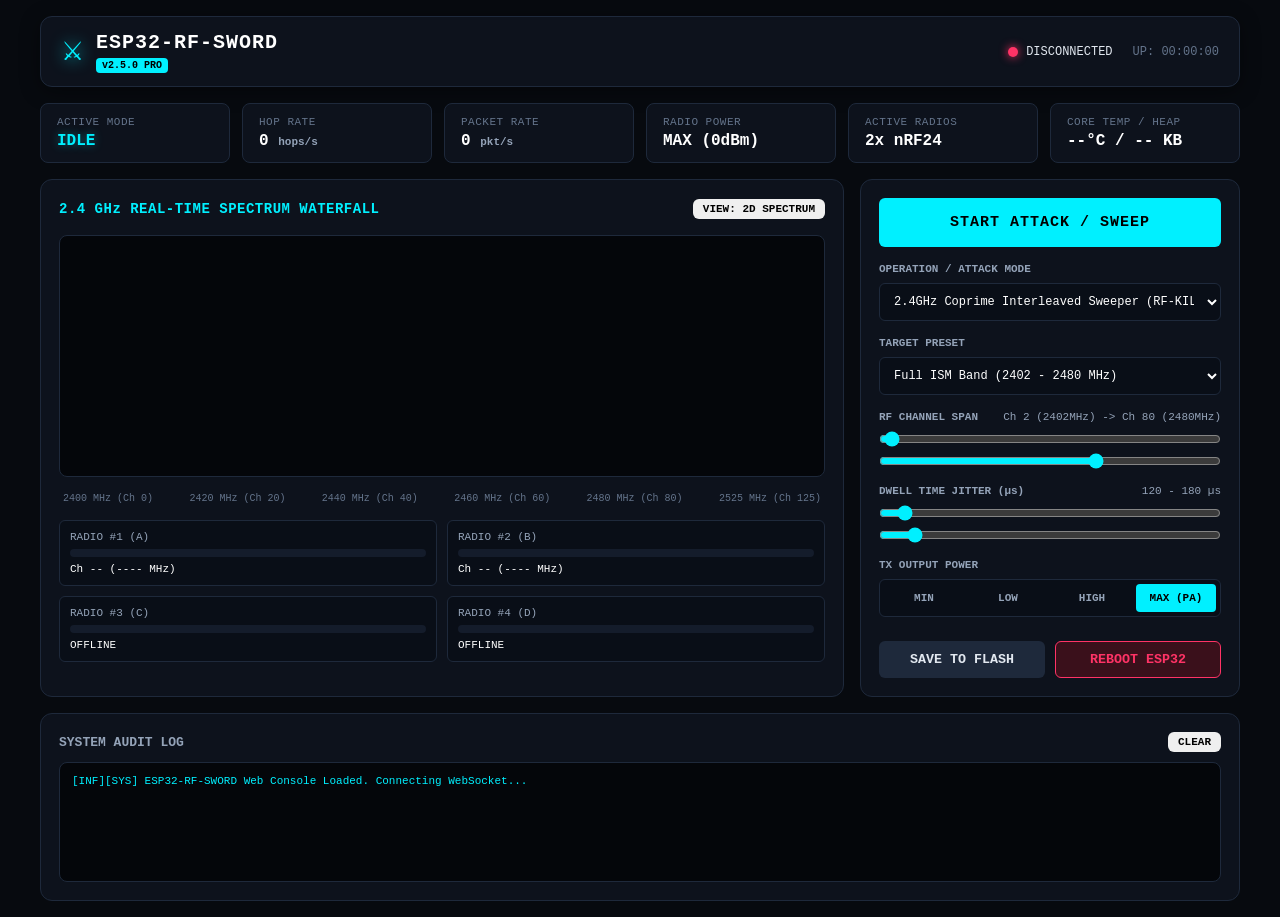
==== web/index.html @ 1f1c4a1c "Add core components and utilities for ESP32-RF-SWORD framework - Introduced BLESpamAttack, WiFiDeaut" ====
<!DOCTYPE html>
<html lang="en">
<head>
    <meta charset="UTF-8">
    <meta name="viewport" content="width=device-width, initial-scale=1.0">
    <title>ESP32-RF-SWORD // RF Research & Security Dashboard</title>
    <link rel="stylesheet" href="style.css">
</head>
<body>
    <div class="hud-container">
        <!-- Top Navigation Bar -->
        <header class="hud-header">
            <div class="brand">
                <div class="brand-icon">⚔</div>
                <div class="brand-text">
                    <h1>ESP32-RF-SWORD</h1>
                    <span class="badge">v2.5.0 PRO</span>
                </div>
            </div>
            <div class="status-indicator">
                <span id="ws-status" class="status-dot disconnected"></span>
                <span id="status-text">DISCONNECTED</span>
                <span class="uptime" id="uptime-display">UP: 00:00:00</span>
            </div>
        </header>

        <!-- Top Metrics Grid -->
        <div class="metrics-grid">
            <div class="metric-card">
                <div class="metric-label">ACTIVE MODE</div>
                <div class="metric-value accent" id="metric-mode">IDLE</div>
            </div>
            <div class="metric-card">
                <div class="metric-label">HOP RATE</div>
                <div class="metric-value" id="metric-hops">0 <small>hops/s</small></div>
            </div>
            <div class="metric-card">
                <div class="metric-label">PACKET RATE</div>
                <div class="metric-value" id="metric-packets">0 <small>pkt/s</small></div>
            </div>
            <div class="metric-card">
                <div class="metric-label">RADIO POWER</div>
                <div class="metric-value" id="metric-power">MAX (0dBm)</div>
            </div>
            <div class="metric-card">
                <div class="metric-label">ACTIVE RADIOS</div>
                <div class="metric-value" id="metric-radios">2x nRF24</div>
            </div>
            <div class="metric-card">
                <div class="metric-label">CORE TEMP / HEAP</div>
                <div class="metric-value" id="metric-health">--°C / -- KB</div>
            </div>
        </div>

        <!-- Main Dashboard Content -->
        <div class="dashboard-body">
            <!-- Left Column: Spectrum & Visualizer -->
            <div class="main-panel">
                <div class="panel-header">
                    <h2>2.4 GHz REAL-TIME SPECTRUM WATERFALL</h2>
                    <div class="panel-actions">
                        <button class="btn btn-sm" id="btn-toggle-view">VIEW: 2D SPECTRUM</button>
                    </div>
                </div>
                <div class="canvas-container">
                    <canvas id="waterfallCanvas" width="800" height="260"></canvas>
                </div>
                <div class="spectrum-labels">
                    <span>2400 MHz (Ch 0)</span>
                    <span>2420 MHz (Ch 20)</span>
                    <span>2440 MHz (Ch 40)</span>
                    <span>2460 MHz (Ch 60)</span>
                    <span>2480 MHz (Ch 80)</span>
                    <span>2525 MHz (Ch 125)</span>
                </div>

                <!-- Radio Channel Indicators -->
                <div class="radio-gauges-container">
                    <div class="radio-gauge" id="gauge-radio-0">
                        <span class="gauge-title">RADIO #1 (A)</span>
                        <div class="gauge-bar-bg"><div class="gauge-bar-fill" style="width: 0%"></div></div>
                        <span class="gauge-info">Ch -- (---- MHz)</span>
                    </div>
                    <div class="radio-gauge" id="gauge-radio-1">
                        <span class="gauge-title">RADIO #2 (B)</span>
                        <div class="gauge-bar-bg"><div class="gauge-bar-fill" style="width: 0%"></div></div>
                        <span class="gauge-info">Ch -- (---- MHz)</span>
                    </div>
                    <div class="radio-gauge" id="gauge-radio-2">
                        <span class="gauge-title">RADIO #3 (C)</span>
                        <div class="gauge-bar-bg"><div class="gauge-bar-fill" style="width: 0%"></div></div>
                        <span class="gauge-info">OFFLINE</span>
                    </div>
                    <div class="radio-gauge" id="gauge-radio-3">
                        <span class="gauge-title">RADIO #4 (D)</span>
                        <div class="gauge-bar-bg"><div class="gauge-bar-fill" style="width: 0%"></div></div>
                        <span class="gauge-info">OFFLINE</span>
                    </div>
                </div>
            </div>

            <!-- Right Column: Control Deck -->
            <div class="control-panel">
                <!-- Master On/Off Switch -->
                <div class="master-switch-box">
                    <button id="btn-master-toggle" class="btn btn-primary btn-master">START ATTACK / SWEEP</button>
                </div>

                <!-- Mode Selection -->
                <div class="control-group">
                    <label>OPERATION / ATTACK MODE</label>
                    <select id="select-mode" class="form-select">
                        <option value="SWEEP_COPRIME">2.4GHz Coprime Interleaved Sweeper (RF-KILL V2+)</option>
                        <option value="SWEEP_LINEAR">2.4GHz High-Speed Linear Sweep</option>
                        <option value="SWEEP_RANDOM">2.4GHz Pseudo-Random Jitter Sweep</option>
                        <option value="TARGETED_BLE">Focused BLE Jammer (Adv 37, 38, 39)</option>
                        <option value="TARGETED_WIFI">Focused Wi-Fi Blocker (Ch 1/6/11)</option>
                        <option value="TARGETED_ZIGBEE">Focused ZigBee / 802.15.4 Jammer</option>
                        <option value="TARGETED_DRONE">Focused Drone RC Hopping Jammer</option>
                        <option value="TARGETED_SUBGHZ">Sub-GHz Jammer (315/433/868/915 MHz)</option>
                        <option value="NOISE_BURST">High-Power Corrupted Packet Blaster</option>
                        <option value="SPECTRUM_ANALYZER">2.4 GHz Spectrum Sniffer & Waterfall</option>
                        <option value="WIFI_BEACON_SPAM">Native 802.11 Beacon SSID Flooder</option>
                        <option value="WIFI_DEAUTH_STORM">Native 802.11 Deauth & Disassoc Storm</option>
                        <option value="BLE_POPUP_SPAM">Native BLE Apple/Android/Win Popup Storm</option>
                        <option value="TOTAL_BLITZ">TOTAL BLITZ (All Radios & Bands Synchronized)</option>
                    </select>
                </div>

                <!-- Target Presets -->
                <div class="control-group">
                    <label>TARGET PRESET</label>
                    <select id="select-preset" class="form-select">
                        <option value="full">Full ISM Band (2402 - 2480 MHz)</option>
                        <option value="ble-adv">Bluetooth Adv (Ch 37, 38, 39)</option>
                        <option value="ble-all">Bluetooth All 40 Channels</option>
                        <option value="wifi-1">Wi-Fi Channel 1 (2412 MHz)</option>
                        <option value="wifi-6">Wi-Fi Channel 6 (2437 MHz)</option>
                        <option value="wifi-11">Wi-Fi Channel 11 (2462 MHz)</option>
                        <option value="wifi-all">Wi-Fi All Channels (1-13)</option>
                        <option value="zigbee">ZigBee / Thread (Ch 11-26)</option>
                        <option value="flysky">FlySky AFHDS RC Drones</option>
                        <option value="frsky">FrSky ACCST RC Drones</option>
                        <option value="elrs">ExpressLRS 2.4GHz</option>
                        <option value="sub-315">Sub-GHz 315.00 MHz</option>
                        <option value="sub-433">Sub-GHz 433.92 MHz</option>
                        <option value="sub-868">Sub-GHz 868.35 MHz</option>
                        <option value="sub-915">Sub-GHz 915.00 MHz</option>
                        <option value="custom">Custom Range...</option>
                    </select>
                </div>

                <!-- Channel Range Slider -->
                <div class="control-group">
                    <div class="range-labels">
                        <label>RF CHANNEL SPAN</label>
                        <span id="channel-span-text">Ch 2 (2402MHz) -> Ch 80 (2480MHz)</span>
                    </div>
                    <div class="dual-range">
                        <input type="range" id="range-min-ch" min="0" max="125" value="2">
                        <input type="range" id="range-max-ch" min="0" max="125" value="80">
                    </div>
                </div>

                <!-- Dwell Timing -->
                <div class="control-group">
                    <div class="range-labels">
                        <label>DWELL TIME JITTER (µs)</label>
                        <span id="dwell-text">120 - 180 µs</span>
                    </div>
                    <div class="dual-range">
                        <input type="range" id="range-min-dwell" min="10" max="2000" step="10" value="120">
                        <input type="range" id="range-max-dwell" min="10" max="2000" step="10" value="180">
                    </div>
                </div>

                <!-- Power Level Selection -->
                <div class="control-group">
                    <label>TX OUTPUT POWER</label>
                    <div class="btn-group-segmented">
                        <button class="btn btn-seg" data-power="MIN">MIN</button>
                        <button class="btn btn-seg" data-power="LOW">LOW</button>
                        <button class="btn btn-seg" data-power="HIGH">HIGH</button>
                        <button class="btn btn-seg active" data-power="MAX">MAX (PA)</button>
                    </div>
                </div>

                <!-- Quick Action Buttons -->
                <div class="quick-actions">
                    <button class="btn btn-secondary" id="btn-save-nvs">SAVE TO FLASH</button>
                    <button class="btn btn-danger" id="btn-reboot">REBOOT ESP32</button>
                </div>
            </div>
        </div>

        <!-- Live Event Log Console -->
        <div class="log-panel">
            <div class="log-header">
                <h3>SYSTEM AUDIT LOG</h3>
                <button class="btn btn-sm" id="btn-clear-log">CLEAR</button>
            </div>
            <div class="log-output" id="log-output">
                <div class="log-entry log-info">[INF][SYS] ESP32-RF-SWORD Web Console Loaded. Connecting WebSocket...</div>
            </div>
        </div>
    </div>

    <script src="app.js"></script>
</body>
</html>
---- web/style.css ----
/* ==============================================================================
   ESP32-RF-SWORD: Modern Cyberpunk Dashboard Theme
   ============================================================================== */

:root {
    --bg-dark: #070a0f;
    --bg-card: #0d121c;
    --bg-card-hover: #131b2a;
    --border-color: #1e293b;
    --border-accent: #00f0ff33;
    
    --accent-cyan: #00f0ff;
    --accent-green: #00ff88;
    --accent-red: #ff3366;
    --accent-amber: #ffb800;
    --accent-purple: #9d4edd;
    
    --text-main: #e2e8f0;
    --text-muted: #94a3b8;
    --text-dim: #64748b;
    
    --font-mono: ui-monospace, SFMono-Regular, Menlo, Monaco, Consolas, "Liberation Mono", "Courier New", monospace;
    --font-sans: -apple-system, BlinkMacSystemFont, "Segoe UI", Roboto, Oxygen, Ubuntu, Cantarell, "Helvetica Neue", sans-serif;
}

* {
    box-sizing: border-box;
    margin: 0;
    padding: 0;
}

body {
    background-color: var(--bg-dark);
    color: var(--text-main);
    font-family: var(--font-sans);
    min-height: 100vh;
    display: flex;
    justify-content: center;
    padding: 16px;
}

.hud-container {
    width: 100%;
    max-width: 1200px;
    display: flex;
    flex-direction: column;
    gap: 16px;
}

/* Header */
.hud-header {
    display: flex;
    justify-content: space-between;
    align-items: center;
    background: var(--bg-card);
    border: 1px solid var(--border-color);
    padding: 14px 20px;
    border-radius: 12px;
    box-shadow: 0 4px 20px rgba(0, 0, 0, 0.4);
}

.brand {
    display: flex;
    align-items: center;
    gap: 12px;
}

.brand-icon {
    font-size: 26px;
    color: var(--accent-cyan);
    filter: drop-shadow(0 0 8px var(--accent-cyan));
}

.brand-text h1 {
    font-size: 20px;
    font-weight: 800;
    letter-spacing: 1px;
    color: #fff;
    font-family: var(--font-mono);
}

.badge {
    font-size: 10px;
    background: var(--accent-cyan);
    color: #000;
    font-weight: bold;
    padding: 2px 6px;
    border-radius: 4px;
    font-family: var(--font-mono);
}

.status-indicator {
    display: flex;
    align-items: center;
    gap: 8px;
    font-family: var(--font-mono);
    font-size: 12px;
}

.status-dot {
    width: 10px;
    height: 10px;
    border-radius: 50%;
    display: inline-block;
}

.status-dot.connected {
    background: var(--accent-green);
    box-shadow: 0 0 10px var(--accent-green);
}

.status-dot.disconnected {
    background: var(--accent-red);
    box-shadow: 0 0 10px var(--accent-red);
}

.uptime {
    margin-left: 12px;
    color: var(--text-dim);
}

/* Metrics Grid */
.metrics-grid {
    display: grid;
    grid-template-columns: repeat(auto-fit, minmax(170px, 1fr));
    gap: 12px;
}

.metric-card {
    background: var(--bg-card);
    border: 1px solid var(--border-color);
    padding: 12px 16px;
    border-radius: 8px;
    display: flex;
    flex-direction: column;
    gap: 4px;
}

.metric-label {
    font-size: 11px;
    font-family: var(--font-mono);
    color: var(--text-dim);
    letter-spacing: 0.5px;
}

.metric-value {
    font-size: 16px;
    font-weight: 700;
    font-family: var(--font-mono);
    color: #fff;
}

.metric-value.accent {
    color: var(--accent-cyan);
    text-shadow: 0 0 10px rgba(0, 240, 255, 0.4);
}

.metric-value small {
    font-size: 11px;
    color: var(--text-muted);
}

/* Dashboard Body Layout */
.dashboard-body {
    display: grid;
    grid-template-columns: 1fr 380px;
    gap: 16px;
}

@media (max-width: 900px) {
    .dashboard-body {
        grid-template-columns: 1fr;
    }
}

.main-panel, .control-panel, .log-panel {
    background: var(--bg-card);
    border: 1px solid var(--border-color);
    border-radius: 12px;
    padding: 18px;
    display: flex;
    flex-direction: column;
    gap: 16px;
}

.panel-header {
    display: flex;
    justify-content: space-between;
    align-items: center;
}

.panel-header h2 {
    font-size: 14px;
    font-family: var(--font-mono);
    letter-spacing: 0.5px;
    color: var(--accent-cyan);
}

/* Canvas & Spectrum */
.canvas-container {
    background: #04060a;
    border: 1px solid var(--border-color);
    border-radius: 8px;
    overflow: hidden;
    display: flex;
    justify-content: center;
}

#waterfallCanvas {
    width: 100%;
    height: 240px;
    display: block;
}

.spectrum-labels {
    display: flex;
    justify-content: space-between;
    font-family: var(--font-mono);
    font-size: 10px;
    color: var(--text-dim);
    padding: 0 4px;
}

/* Radio Gauges */
.radio-gauges-container {
    display: grid;
    grid-template-columns: repeat(2, 1fr);
    gap: 10px;
}

.radio-gauge {
    background: #090e17;
    border: 1px solid var(--border-color);
    padding: 10px;
    border-radius: 6px;
    display: flex;
    flex-direction: column;
    gap: 6px;
}

.gauge-title {
    font-size: 11px;
    font-family: var(--font-mono);
    color: var(--text-muted);
}

.gauge-bar-bg {
    background: #141c2b;
    height: 8px;
    border-radius: 4px;
    overflow: hidden;
}

.gauge-bar-fill {
    background: linear-gradient(90deg, var(--accent-cyan), var(--accent-green));
    height: 100%;
    transition: width 0.1s ease;
}

.gauge-info {
    font-size: 11px;
    font-family: var(--font-mono);
    color: #fff;
}

/* Controls */
.master-switch-box {
    width: 100%;
}

.btn {
    border: none;
    border-radius: 6px;
    padding: 10px 16px;
    font-weight: 700;
    font-family: var(--font-mono);
    cursor: pointer;
    transition: all 0.2s;
}

.btn-master {
    width: 100%;
    padding: 16px;
    font-size: 15px;
    letter-spacing: 1px;
}

.btn-primary {
    background: var(--accent-cyan);
    color: #000;
}

.btn-primary:hover {
    background: #5cf4ff;
    box-shadow: 0 0 15px rgba(0, 240, 255, 0.5);
}

.btn-master.active-stop {
    background: var(--accent-red);
    color: #fff;
    box-shadow: 0 0 15px rgba(255, 51, 102, 0.5);
}

.btn-secondary {
    background: #1e293b;
    color: var(--text-main);
}

.btn-secondary:hover {
    background: #334155;
}

.btn-danger {
    background: #3a101b;
    color: var(--accent-red);
    border: 1px solid var(--accent-red);
}

.btn-danger:hover {
    background: var(--accent-red);
    color: #fff;
}

.btn-sm {
    padding: 4px 10px;
    font-size: 11px;
}

.control-group {
    display: flex;
    flex-direction: column;
    gap: 8px;
}

.control-group label {
    font-size: 11px;
    font-family: var(--font-mono);
    color: var(--text-muted);
    font-weight: 600;
}

.form-select {
    background: #090e17;
    border: 1px solid var(--border-color);
    color: #fff;
    padding: 10px;
    border-radius: 6px;
    font-family: var(--font-mono);
    font-size: 12px;
}

.range-labels {
    display: flex;
    justify-content: space-between;
    font-size: 11px;
    font-family: var(--font-mono);
    color: var(--text-muted);
}

.dual-range {
    display: flex;
    flex-direction: column;
    gap: 6px;
}

input[type=range] {
    width: 100%;
    accent-color: var(--accent-cyan);
}

.btn-group-segmented {
    display: grid;
    grid-template-columns: repeat(4, 1fr);
    gap: 4px;
    background: #090e17;
    padding: 4px;
    border-radius: 6px;
    border: 1px solid var(--border-color);
}

.btn-seg {
    background: transparent;
    border: none;
    color: var(--text-muted);
    padding: 8px 4px;
    font-size: 11px;
    border-radius: 4px;
    font-family: var(--font-mono);
}

.btn-seg.active {
    background: var(--accent-cyan);
    color: #000;
    font-weight: bold;
}

.quick-actions {
    display: grid;
    grid-template-columns: 1fr 1fr;
    gap: 10px;
    margin-top: 8px;
}

/* Log Panel */
.log-panel {
    gap: 10px;
}

.log-header {
    display: flex;
    justify-content: space-between;
    align-items: center;
}

.log-header h3 {
    font-size: 13px;
    font-family: var(--font-mono);
    color: var(--text-muted);
}

.log-output {
    background: #04060a;
    border: 1px solid var(--border-color);
    border-radius: 8px;
    padding: 12px;
    height: 120px;
    overflow-y: auto;
    font-family: var(--font-mono);
    font-size: 11px;
    display: flex;
    flex-direction: column;
    gap: 4px;
}

.log-entry {
    word-break: break-all;
}

.log-info { color: var(--accent-cyan); }
.log-warn { color: var(--accent-amber); }
.log-err { color: var(--accent-red); }
.log-ok { color: var(--accent-green); }
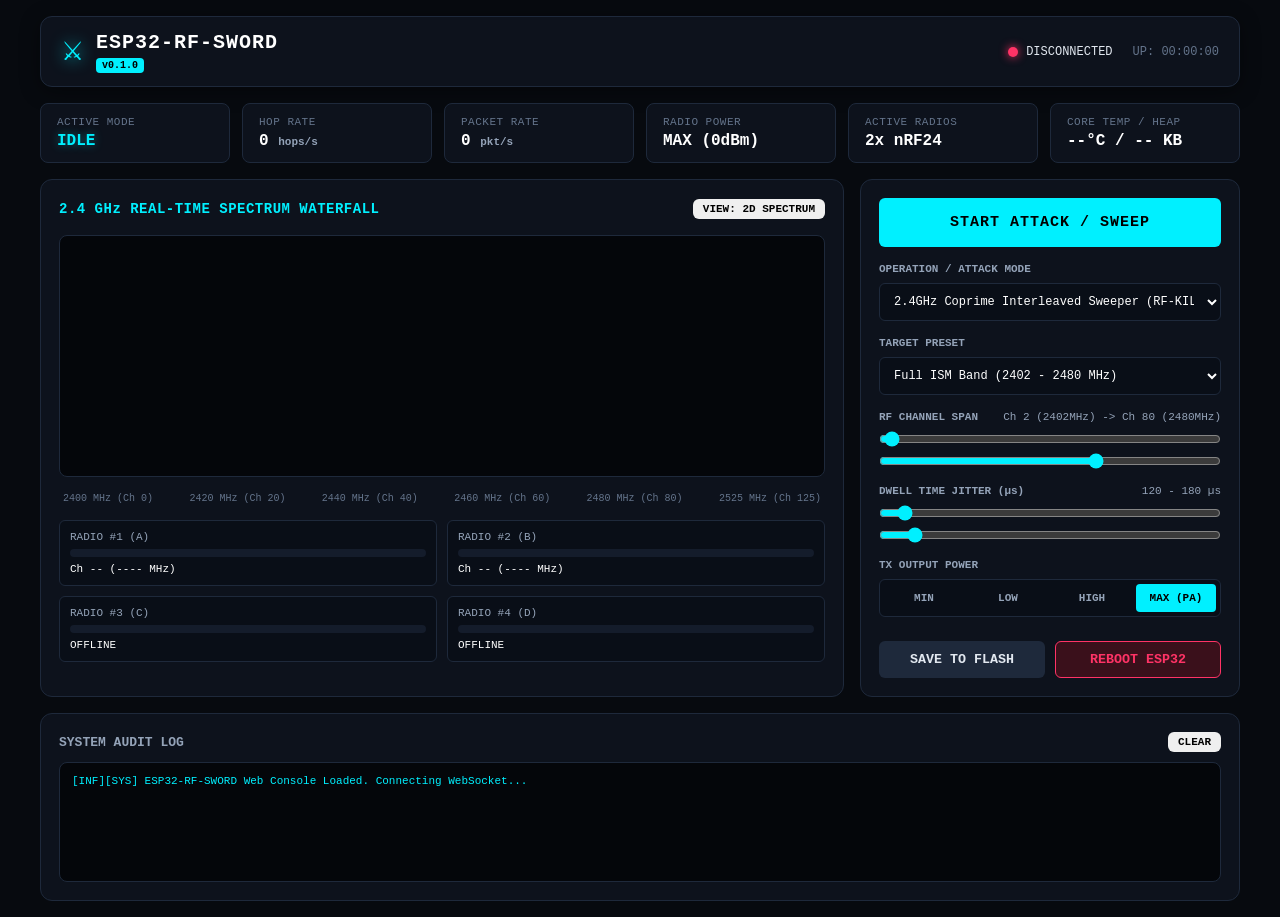
==== commit 9a17486a: "chore: set initial release version to 0.1.0" ====
--- a/web/index.html
+++ b/web/index.html
@@ -14,7 +14,7 @@
                 <div class="brand-icon">⚔</div>
                 <div class="brand-text">
                     <h1>ESP32-RF-SWORD</h1>
-                    <span class="badge">v2.5.0 PRO</span>
+                    <span class="badge">v0.1.0</span>
                 </div>
             </div>
             <div class="status-indicator">
